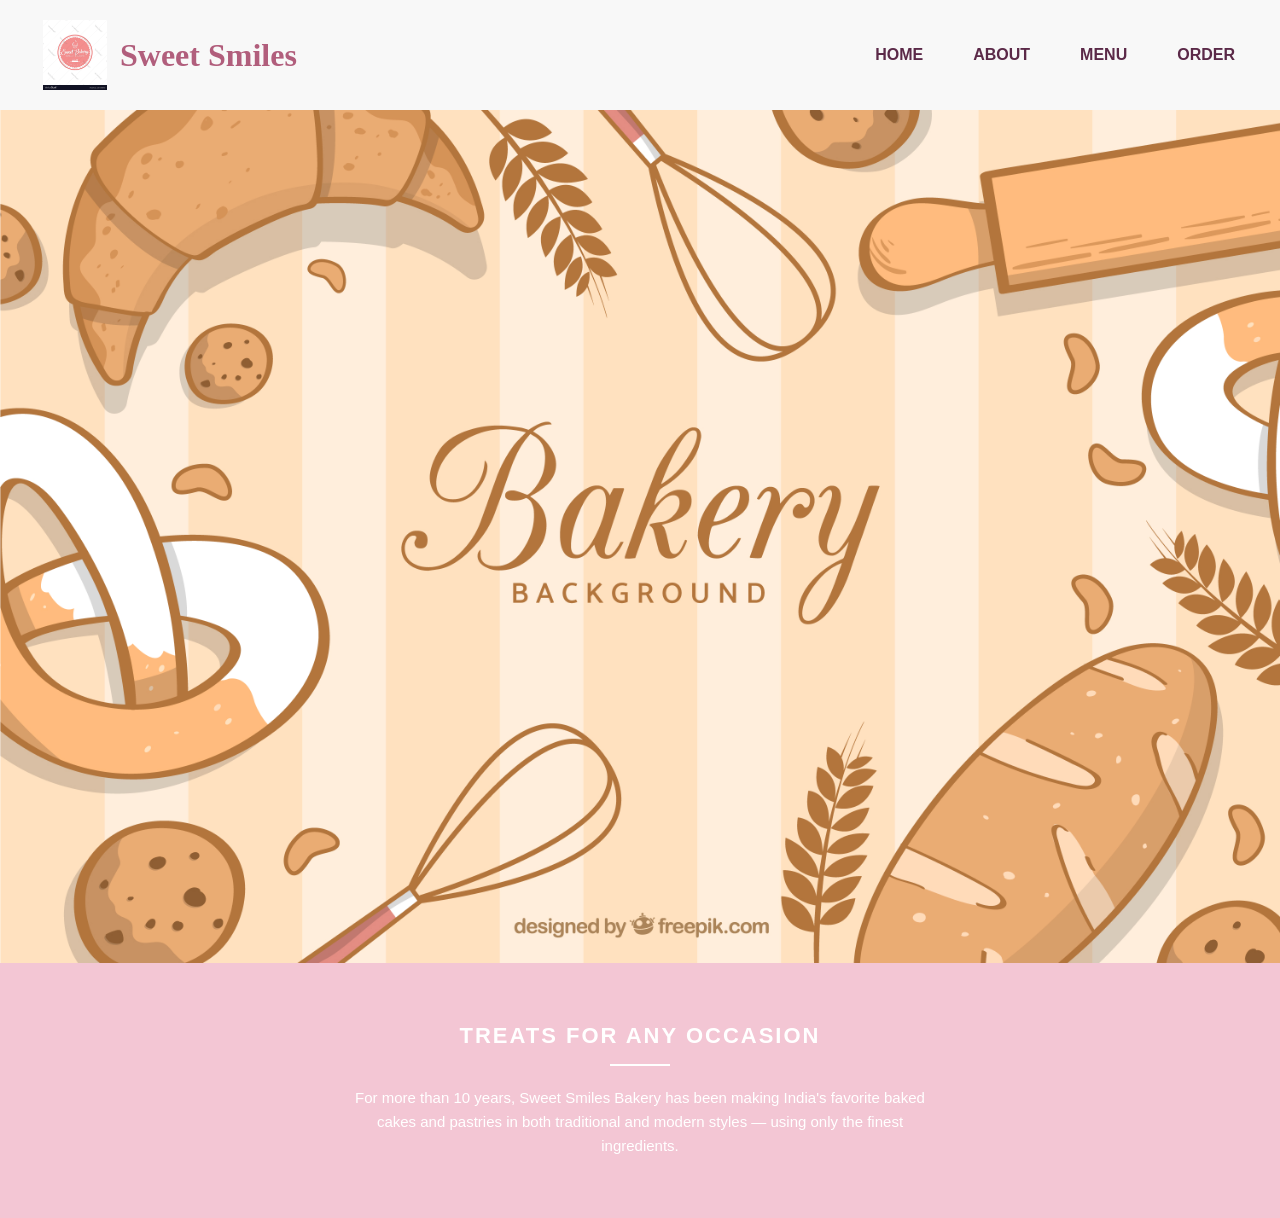
==== index.html @ 2e96c727 "Add files via upload" ====
<!DOCTYPE html>
<html lang="en">
<head>
    <meta charset="UTF-8">
    <meta name="viewport" content="width=device-width, initial-scale=1.0">
    <title>Cake Shope</title>
    <link rel="stylesheet" href="/static/css/index.css">
</head>
<body style="background-image: url('/static/Images/');">
    <header>
    <div class="header-container">
      <div class="logo">
        <img src="/static/Images/sweet-bakery-logo.webp" alt="Sweet Smiles Logo" height="400" width="400">
        <h1>Sweet Smiles</h1>
      </div>
      <nav>
        <ul>
          <li><a href="index.html">HOME</a></li>
          <li><a href="about.html">ABOUT</a></li>
          <li><a href="menu.html">MENU</a></li>
          <li><a href="order.html">ORDER</a></li>
        </ul>
      </nav>
      
      </div>
    </div>
  </header>

  <section class="hero">
    <img src="/static/Images/backey.jpg" alt="Bakery Treats">
  </section>

  
  <section class="info">
    <h2>TREATS FOR ANY OCCASION</h2>
    <div class="divider"></div>
    <p>
      For more than 10 years, Sweet Smiles Bakery has been making India's favorite baked cakes
      and pastries in both traditional and modern styles — using only the finest ingredients.
    </p>
  </section>
</body>
---- static/css/index.css ----
* {
    margin: 0;
    padding: 0;
    box-sizing: border-box;
    font-family: "Poppins", sans-serif;
}

header {
    background-color: #f8f8f8;
    padding: 20px 40px;
    width: 100%;
    box-shadow: 0 2px 4px rgba(0, 0, 0, 0.1);
}

.header-container {
    display: flex;
    justify-content: space-between;
    align-items: center;
}

.logo {
    display: flex;
    align-items: center;
    gap: 10px;
}

.logo img {
    height: 70px;
    width: 70px;
    object-fit: contain;
}

.logo h1 {
    font-family: "Brush Script MT", cursive;
    font-size: 32px;
    color: #b15e7c;
}

nav ul {
    list-style: none;
    display: flex;
    justify-content: center;
    align-items: center;
    gap: 40px;
    margin: 0;
    padding: 0;
}

nav ul li a {
    text-decoration: none;
    color: #5b2948;
    font-size: 16px;
    font-weight: bold;
    padding: 8px 5px;
    transition: 0.3s ease;
}

nav ul li a:hover {
    color: #e35b50;
    border-bottom: 2px solid #e35b50;
}

.hero img {
    width: 100%;
    height: auto;
    display: block;
}

.info {
    background-color: #f3c6d4;
    text-align: center;
    padding: 60px 20px;
    color: white;
}

.info h2 {
    font-size: 22px;
    letter-spacing: 2px;
    margin-bottom: 15px;
}

.divider {
    width: 60px;
    height: 2px;
    background-color: white;
    margin: 0 auto 20px;
}

.info p {
    max-width: 600px;
    margin: 0 auto;
    font-size: 15px;
    line-height: 1.6;
}

@media (max-width: 768px) {
    header {
        padding: 15px 20px;
    }
    .header-container {
        flex-direction: column;

        gap: 20px;
    }

    nav ul {
        flex-wrap: wrap;

        justify-content: center;

        gap: 20px;
    }

    nav ul li a {
        font-size: 14px;
    }

    .logo img {
        height: 60px;

        width: 60px;
    }

    .logo h1 {
        font-size: 28px;
    }
}
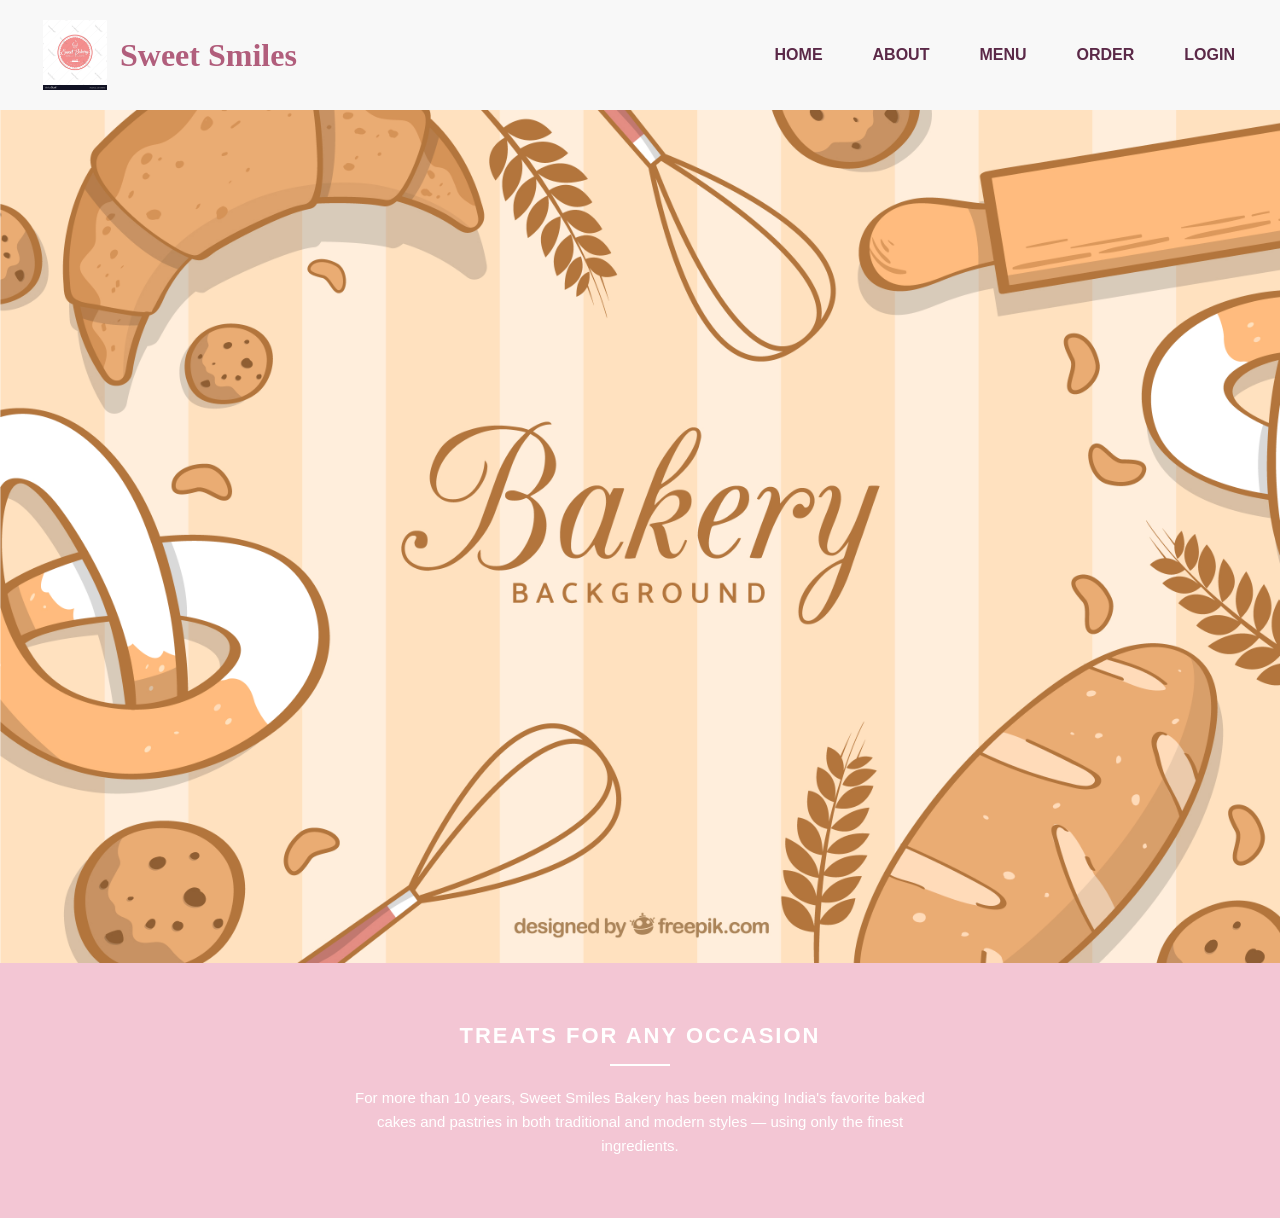
==== commit c09477a5: "Update index.html" ====
--- a/index.html
+++ b/index.html
@@ -4,13 +4,13 @@
     <meta charset="UTF-8">
     <meta name="viewport" content="width=device-width, initial-scale=1.0">
     <title>Cake Shope</title>
-    <link rel="stylesheet" href="/static/css/index.css">
+    <link rel="stylesheet" href="static/css/index.css">
 </head>
-<body style="background-image: url('/static/Images/');">
+<body style="background-image: url('static/Images/');">
     <header>
     <div class="header-container">
       <div class="logo">
-        <img src="/static/Images/sweet-bakery-logo.webp" alt="Sweet Smiles Logo" height="400" width="400">
+        <img src="static/Images/sweet-bakery-logo.webp" alt="Sweet Smiles Logo" height="400" width="400">
         <h1>Sweet Smiles</h1>
       </div>
       <nav>
@@ -19,6 +19,7 @@
           <li><a href="about.html">ABOUT</a></li>
           <li><a href="menu.html">MENU</a></li>
           <li><a href="order.html">ORDER</a></li>
+          <li><a href="login.html">LOGIN</a></li>
         </ul>
       </nav>
       
@@ -27,7 +28,7 @@
   </header>
 
   <section class="hero">
-    <img src="/static/Images/backey.jpg" alt="Bakery Treats">
+    <img src="static/Images/backey.jpg" alt="Bakery Treats">
   </section>
 
   
